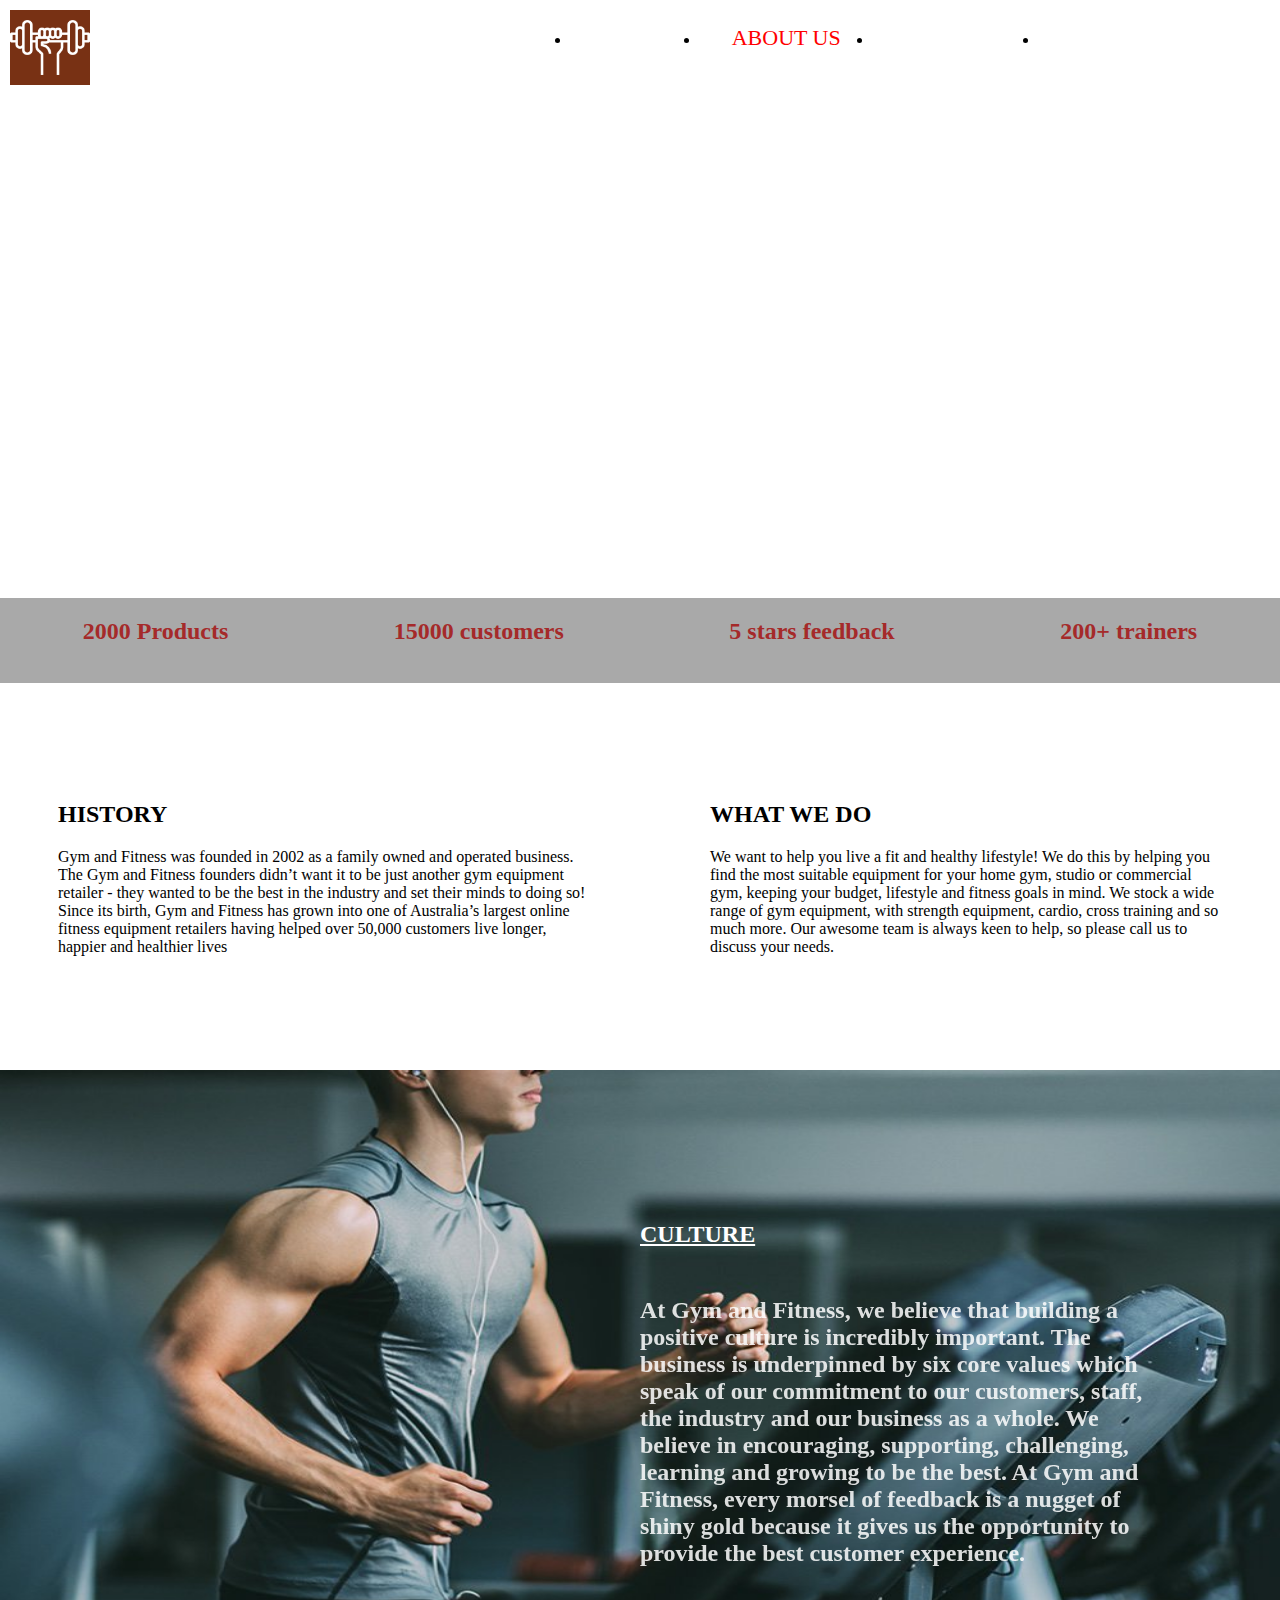
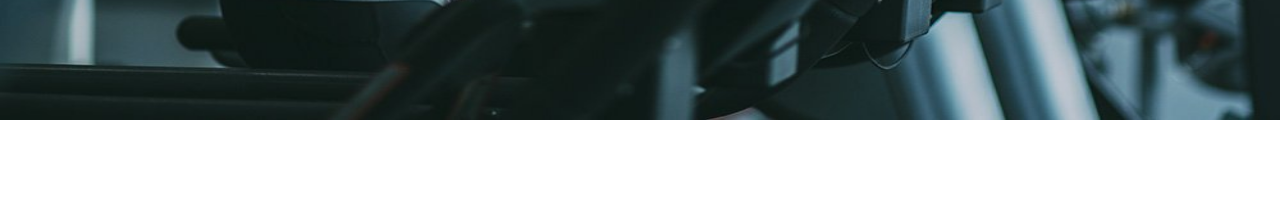
==== about.html @ 50f10fdd "Initial commit" ====
<!DOCTYPE html>	
<html lang="en">
<head>
	<meta charset="UTF-8">
	<meta name="viewport" content="width=device-width, initial-scale=1.0">
	<meta http-equiv="X-UA-compatible" content="ie=edge">
	<title>FITNESS</title>
</head>
<link rel="stylesheet" href="style.css">

<style>
	body{
		margin:0px;
		padding:0px;
		background: url('aboutus.jpg');
		background-repeat:no-repeat;
		background-size:1550px 600px;
		height:1800px;

}
    .header{
    	display:flex;
    	justify-content:space-between;
    }
    .left{
    	display:flex;

    }
    .left img{
    	background-color:skyblue;
    	margin:10px;
    	filter:invert(100%);
    	height:75px;
    	width:80px;
    }
    .left h3{
    	margin-top:26px;
    	margin-left:7px;
    	font-size:27px;
    	font-family:Blippo,fantasy;
    	color:white;
    }
    .navbar{
    	display:flex;
    	margin-right:75px;
    	margin-top:25px;
  
    
    }
    .navbar li{
  
    
 }
    .navbar li a{
    	margin:20px;
    	text-decoration:none;
    	color:white;
    	padding:12px;
    	font-size:22px;
    	font-family:Blippo,fantasy;
    }
    .navbar li a:hover, .navbar li a.active{
         color:red;
    }
    .container1{
    	opacity:0.85;
    	margin-left:400px;
    	margin-top:150px;
    	color:white;
    	font-family:Blippo,fantasy;
    }
    .container3{
        margin-top:316px;
        display:flex;
        height:85px;
        background-color:#A9A9A9;
        color:black;
        justify-content:space-around;
    }
    .container2{
    	color:brown;
    }
    .description{
    	display:flex;
    	margin-top:40px
    }
    .description1{
    	margin:40px;
    	padding:18px;
    }
    .description1 h2{
    	font-family:Blippo,fantasy;
    }
    .team{
    	margin-top:40px;

    }
    .team img{
    	width:100%;
    	height:650px;
    }
    .team h1{
    	font-family:Blippo,fantasy;
    }
    .team{
    	position:relative;
    }
    .culture{
    	position:absolute;
    	top:20%;
    	left:50%;
    	color:white;
    	font-family:Blippo,fantasy;
    	text-decoration:underline;
    }
    .culture-description{
    	opacity:0.85;
    	position:absolute;
    	top:28%;
    	left:50%;
    	color:white;
    	width:40%;
    }

</style>


<body>
	<!--NAVBAR AND ICON-->
	<header class="header">
		<div class="left">
			<img src="icon.png" alt="">
			<h3>FITNESS<h3>
		</div>

		<div class="mid">
			<ul class="navbar">
				<li><a href="index.html">HOME</a></li>
				<li><a href="about.html" class="active">ABOUT US</a></li>
				<li><a href="contact.html">CONTACT</a></li>
				<li><a href="services.html">SERVICES</a></li>
			</ul>
		</div>
    </header>
	<div class="container1">
		<h1> WHERE  YOUR  DREAM OF  FITNESS  BECOMES REALITY</h1>
	</div>



	<!--ACHEIVEMENT BOX-->
	<div class="container3">
		<div class="container2"><h2>2000 Products</h2></div>
		<div class="container2"><h2>15000 customers</h2></div>
		<div class="container2"><h2>5 stars feedback</h2></div>
		<div class="container2"><h2>200+ trainers</h2></div>
	</div>



    <!--HISTORY AND WHAT WE DO-->
	<div class="description">
		<div class="description1">
			<h2>HISTORY</h2>
			<p>Gym and Fitness was founded in 2002 as a family owned and operated business. The Gym and Fitness founders didn’t want it to be just another gym equipment retailer - they wanted to be the best in the industry and set their minds to doing so! Since its birth, Gym and Fitness has grown into one of Australia’s largest online fitness equipment retailers having helped over 50,000 customers live longer, happier and healthier lives

         </p>
		</div>
		<div class="description1">
			<h2>WHAT WE DO</h2>
			<p>We want to help you live a fit and healthy lifestyle! We do this by helping you find the most suitable equipment for your home gym, studio or commercial gym, keeping your budget, lifestyle and fitness goals in mind. We stock a wide range of gym equipment, with strength equipment, cardio, cross training and so much more. Our awesome team is always keen to help, so please call us to discuss your needs.</p>
		</div>



	<!--CULTURE AND IMAGE-->
	</div>
	<div class="team">
		<img src="aboutus2.jpg" alt="">
		<h2 class="culture">
			CULTURE
		</h2>
		<h2 class="culture-description">
			<p>At Gym and Fitness, we believe that building a positive culture is incredibly important. The business is underpinned by six core values which speak of our commitment to our customers, staff, the industry and our business as a whole. We believe in encouraging, supporting, challenging, learning and growing to be the best. At Gym and Fitness, every morsel of feedback is a nugget of shiny gold because it gives us the opportunity to provide the best customer experience.</p>
		</h2>

		
	</div>

</body>
</html>
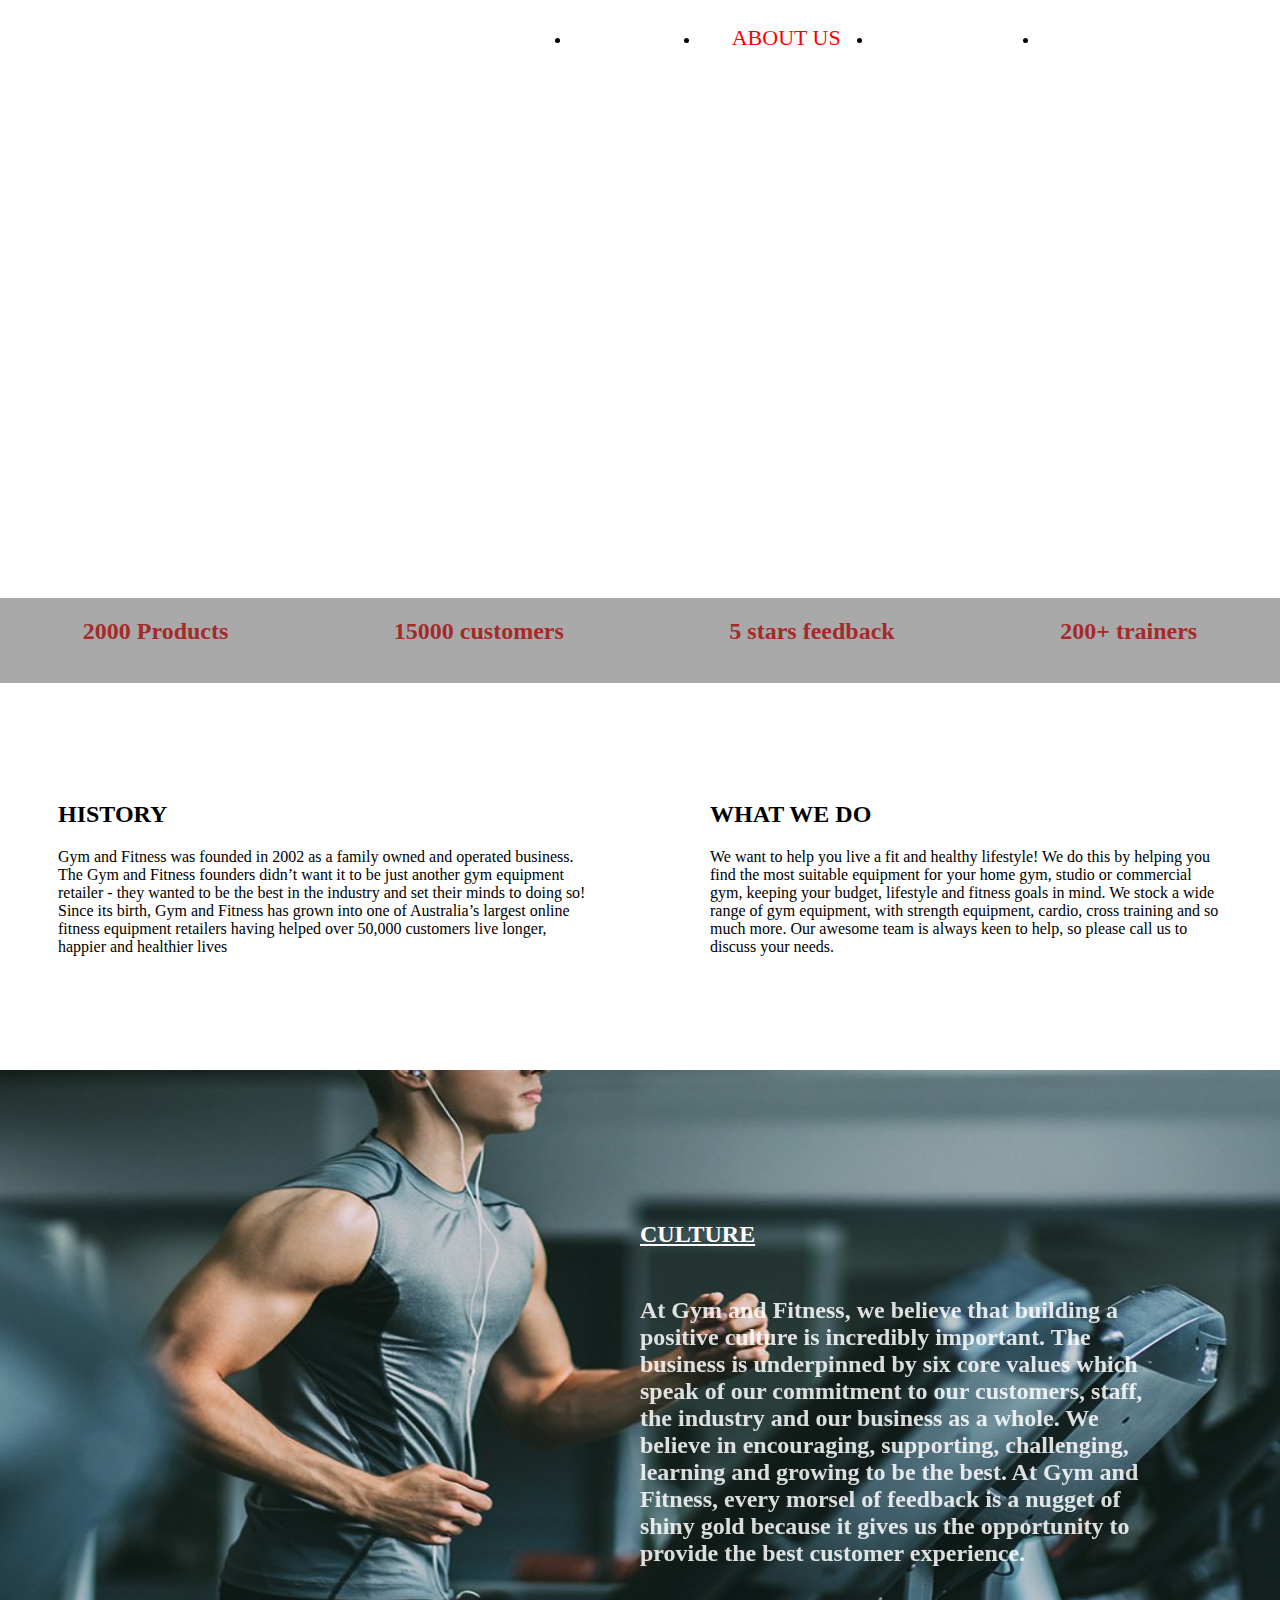
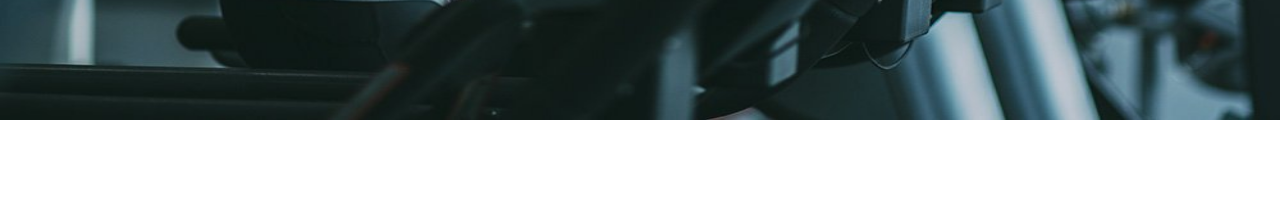
==== commit 8e799ffb: "modified" ====
--- a/about.html
+++ b/about.html
@@ -27,7 +27,6 @@
 
     }
     .left img{
-    	background-color:skyblue;
     	margin:10px;
     	filter:invert(100%);
     	height:75px;
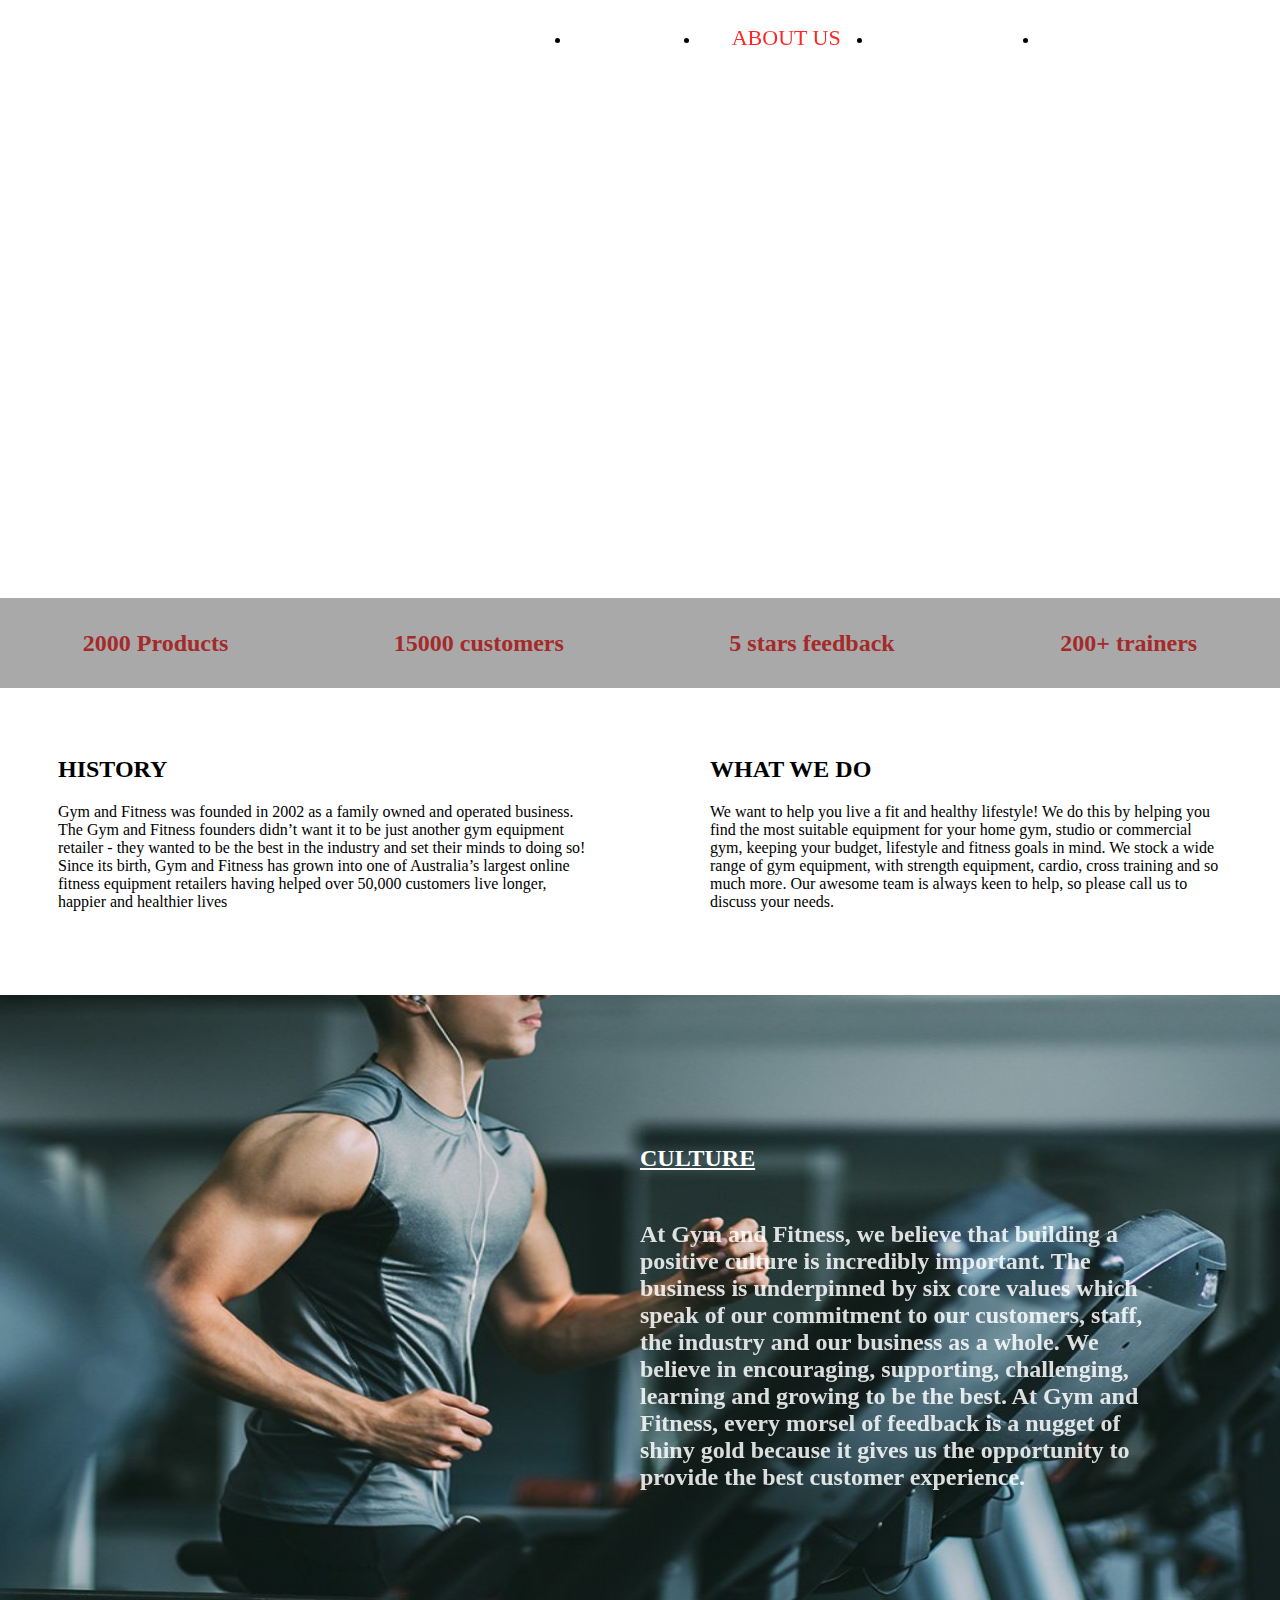
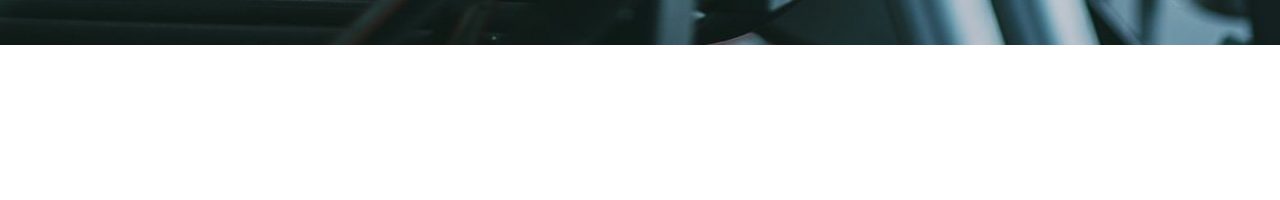
==== commit 3b8cac3a: "modified-2" ====
--- a/about.html
+++ b/about.html
@@ -1,4 +1,3 @@
-<!DOCTYPE html>	
 <html lang="en">
 <head>
 	<meta charset="UTF-8">
@@ -8,127 +7,13 @@
 </head>
 <link rel="stylesheet" href="style.css">
 
-<style>
-	body{
-		margin:0px;
-		padding:0px;
-		background: url('aboutus.jpg');
-		background-repeat:no-repeat;
-		background-size:1550px 600px;
-		height:1800px;
-
-}
-    .header{
-    	display:flex;
-    	justify-content:space-between;
-    }
-    .left{
-    	display:flex;
-
-    }
-    .left img{
-    	margin:10px;
-    	filter:invert(100%);
-    	height:75px;
-    	width:80px;
-    }
-    .left h3{
-    	margin-top:26px;
-    	margin-left:7px;
-    	font-size:27px;
-    	font-family:Blippo,fantasy;
-    	color:white;
-    }
-    .navbar{
-    	display:flex;
-    	margin-right:75px;
-    	margin-top:25px;
-  
-    
-    }
-    .navbar li{
-  
-    
- }
-    .navbar li a{
-    	margin:20px;
-    	text-decoration:none;
-    	color:white;
-    	padding:12px;
-    	font-size:22px;
-    	font-family:Blippo,fantasy;
-    }
-    .navbar li a:hover, .navbar li a.active{
-         color:red;
-    }
-    .container1{
-    	opacity:0.85;
-    	margin-left:400px;
-    	margin-top:150px;
-    	color:white;
-    	font-family:Blippo,fantasy;
-    }
-    .container3{
-        margin-top:316px;
-        display:flex;
-        height:85px;
-        background-color:#A9A9A9;
-        color:black;
-        justify-content:space-around;
-    }
-    .container2{
-    	color:brown;
-    }
-    .description{
-    	display:flex;
-    	margin-top:40px
-    }
-    .description1{
-    	margin:40px;
-    	padding:18px;
-    }
-    .description1 h2{
-    	font-family:Blippo,fantasy;
-    }
-    .team{
-    	margin-top:40px;
-
-    }
-    .team img{
-    	width:100%;
-    	height:650px;
-    }
-    .team h1{
-    	font-family:Blippo,fantasy;
-    }
-    .team{
-    	position:relative;
-    }
-    .culture{
-    	position:absolute;
-    	top:20%;
-    	left:50%;
-    	color:white;
-    	font-family:Blippo,fantasy;
-    	text-decoration:underline;
-    }
-    .culture-description{
-    	opacity:0.85;
-    	position:absolute;
-    	top:28%;
-    	left:50%;
-    	color:white;
-    	width:40%;
-    }
-
-</style>
 
 
-<body>
+<body class="aboutus-body">
 	<!--NAVBAR AND ICON-->
 	<header class="header">
 		<div class="left">
-			<img src="icon.png" alt="">
+			<img src="images/icon.png" alt="">
 			<h3>FITNESS<h3>
 		</div>
 
@@ -169,13 +54,14 @@
 			<h2>WHAT WE DO</h2>
 			<p>We want to help you live a fit and healthy lifestyle! We do this by helping you find the most suitable equipment for your home gym, studio or commercial gym, keeping your budget, lifestyle and fitness goals in mind. We stock a wide range of gym equipment, with strength equipment, cardio, cross training and so much more. Our awesome team is always keen to help, so please call us to discuss your needs.</p>
 		</div>
+	</div>
 
 
 
 	<!--CULTURE AND IMAGE-->
 	</div>
 	<div class="team">
-		<img src="aboutus2.jpg" alt="">
+		<img src="images/aboutus2.jpg" alt="">
 		<h2 class="culture">
 			CULTURE
 		</h2>
--- a/style.css
+++ b/style.css
@@ -0,0 +1,343 @@
+
+	.index-body{
+		margin:0px;
+		padding:0px;
+		background: url('images/background.jpg');
+		background-repeat:no-repeat;
+		background-size:1550px;
+
+    }
+    .header{
+    	display:flex;
+    	justify-content:space-between;
+    }
+    .left{
+    	display:flex;
+
+    }
+    .left img{
+    	margin:10px;
+    	filter:invert(100%);
+    	height:75px;
+    	width:80px;
+    }
+    .left h3{
+    	margin-top:26px;
+    	margin-left:7px;
+    	font-size:27px;
+    	font-family:Blippo,fantasy;
+    	color:white;
+    }
+    .navbar{
+    	display:flex;
+    	margin-right:75px;
+    	margin-top:25px;
+  
+    
+    }
+    .navbar li{
+  
+    
+    }
+    .navbar li a{
+    	margin:20px;
+    	text-decoration:none;
+    	color:white;
+    	padding:12px;
+    	font-size:22px;
+    	font-family:Blippo,fantasy;
+    }
+    .navbar li a:hover, .navbar li a.active{
+         color:red;
+    }
+
+	.container{
+		color:white;
+		margin-top:170px;
+		margin-left:970px;
+		width:30%;
+		height:275px;
+		border-radius:12px;
+	}
+
+	.container h1{
+		text-align:left;
+		font-family:Blippo,fantasy;
+
+	}
+	.container h3{
+		text-align:left;
+		font-family:Stencil Std,fantasy;
+		color:red;
+	}
+	.btn-index{
+		display:block;
+		width:20%;
+		height:20%;
+		padding:8px;
+		background-color:red;
+		border:2px solid red;
+		color:white;
+	}
+	.btn-index:hover{
+		background-color:green;
+		border:2px solid green;
+
+	}
+
+
+
+
+
+    .aboutus-body{
+        margin:0px;
+        padding:0px;
+        background: url('images/aboutus.jpg');
+        background-repeat:no-repeat;
+        background-size:1550px 600px;
+        height:1800px;
+
+}
+    .header{
+        display:flex;
+        justify-content:space-between;
+    }
+    .left{
+        display:flex;
+
+    }
+    .left img{
+        margin:10px;
+        filter:invert(100%);
+        height:75px;
+        width:80px;
+    }
+    .left h3{
+        margin-top:26px;
+        margin-left:7px;
+        font-size:27px;
+        font-family:Blippo,fantasy;
+        color:white;
+    }
+    .navbar{
+        display:flex;
+        margin-right:75px;
+        margin-top:25px;
+  
+    
+    }
+
+    .navbar li a{
+        margin:20px;
+        text-decoration:none;
+        color:white;
+        padding:12px;
+        font-size:22px;
+        font-family:Blippo,fantasy;
+    }
+    .navbar li a:hover, .navbar li a.active{
+         color:red;
+    }
+    .container1{
+        opacity:0.85;
+        margin-left:400px;
+        margin-top:150px;
+        color:white;
+        font-family:Blippo,fantasy;
+    }
+    .container3{
+        margin-top:316px;
+        display:flex;
+        align-items:center;
+        height:90px;
+        background-color:#A9A9A9;
+        color:black;
+        justify-content:space-around;
+    }
+    .container2{
+        color:brown;
+    }
+    .description{
+        display:flex;
+        margin-top:20px
+    }
+    .description1{
+        margin:10px 40px;
+        padding:18px;
+    }
+    .description1 h2{
+        font-family:Blippo,fantasy;
+    }
+    .team{
+        margin-top:40px;
+
+    }
+    .team img{
+        width:100%;
+        height:650px;
+    }
+    .team h1{
+        font-family:Blippo,fantasy;
+    }
+    .team{
+        position:relative;
+    }
+    .culture{
+        position:absolute;
+        top:20%;
+        left:50%;
+        color:white;
+        font-family:Blippo,fantasy;
+        text-decoration:underline;
+    }
+    .culture-description{
+        opacity:0.85;
+        position:absolute;
+        top:28%;
+        left:50%;
+        color:white;
+        width:40%;
+    }
+
+
+
+
+
+
+
+
+
+    .contact-body{
+        margin:0px;
+        padding:0px;
+        background: url('images/contact.jpg');
+        background-repeat:no-repeat;
+        background-size:1650px 650px;
+        height:250px;
+
+    }
+    .header{
+        display:flex;
+        justify-content:space-between;
+    }
+    .left{
+        display:flex;
+
+    }
+    .left img{
+        margin:10px;
+        filter:invert(100%);
+        height:75px;
+        width:80px;
+    }
+    .left h3{
+        margin-top:26px;
+        margin-left:7px;
+        font-size:27px;
+        font-family:Blippo,fantasy;
+        color:white;
+    }
+    .navbar{
+        display:flex;
+        margin-right:75px;
+        margin-top:25px;
+  
+    
+    }
+
+    .navbar li a{
+        opacity:0.85;
+        margin:20px;
+        text-decoration:none;
+        color:white;
+        padding:12px;
+        font-size:22px;
+        font-family:Blippo,fantasy;
+    }
+    .navbar li a:hover, .navbar li a.active{
+         color:red;
+    }
+    .container-contact{
+        color:white;
+        border:6px solid red;
+        margin:75px 200px;
+        width:30%;
+        height:275px;
+        border-radius:12px;
+
+    }
+    .btn{
+        display:block;
+        width:25%;
+        margin:8px auto;
+        background-color:red;
+        color:white;
+        border:2px solid red;
+        border-radius:6px;
+        padding:3px;
+    }
+    .btn:hover{
+        background-color:green;
+        border:2px solid green;
+    }
+    .form-group input{
+        text-align:center;
+        display:block;
+        width:228px;
+        padding:4px;
+        margin: 12px auto;
+        border:2px solid red;
+        border-radius:6px;
+        outline:none;
+        background:none;
+        color:white;
+
+    }
+    .container-contact h2{
+        text-align:center;
+
+    }
+    .social{
+        display:flex;
+        text-align:center;
+        margin-top:143px;
+        background-color:grey;
+        height:150px;
+        justify-content:space-around;
+        align-items:center;
+    }
+    .fa {
+  padding: 10px;
+  font-size: 30px;
+  width: 50px;
+  text-align:center;
+  text-decoration: none;
+}
+
+.fa:hover {
+    opacity: 0.7;
+}
+
+.fa-facebook {
+  background:  #3B5998;
+  color: white;
+}
+
+.fa-linkedin {
+  background: #007bb5;
+  color: white;
+}
+
+.fa-youtube {
+  background: #bb0000;
+  color: white;
+}
+.fa-twitter {
+  background: #55ACEE;
+  color: white;
+}
+.fa-instagram {
+  background: pink;
+  color: white;
+}
+    }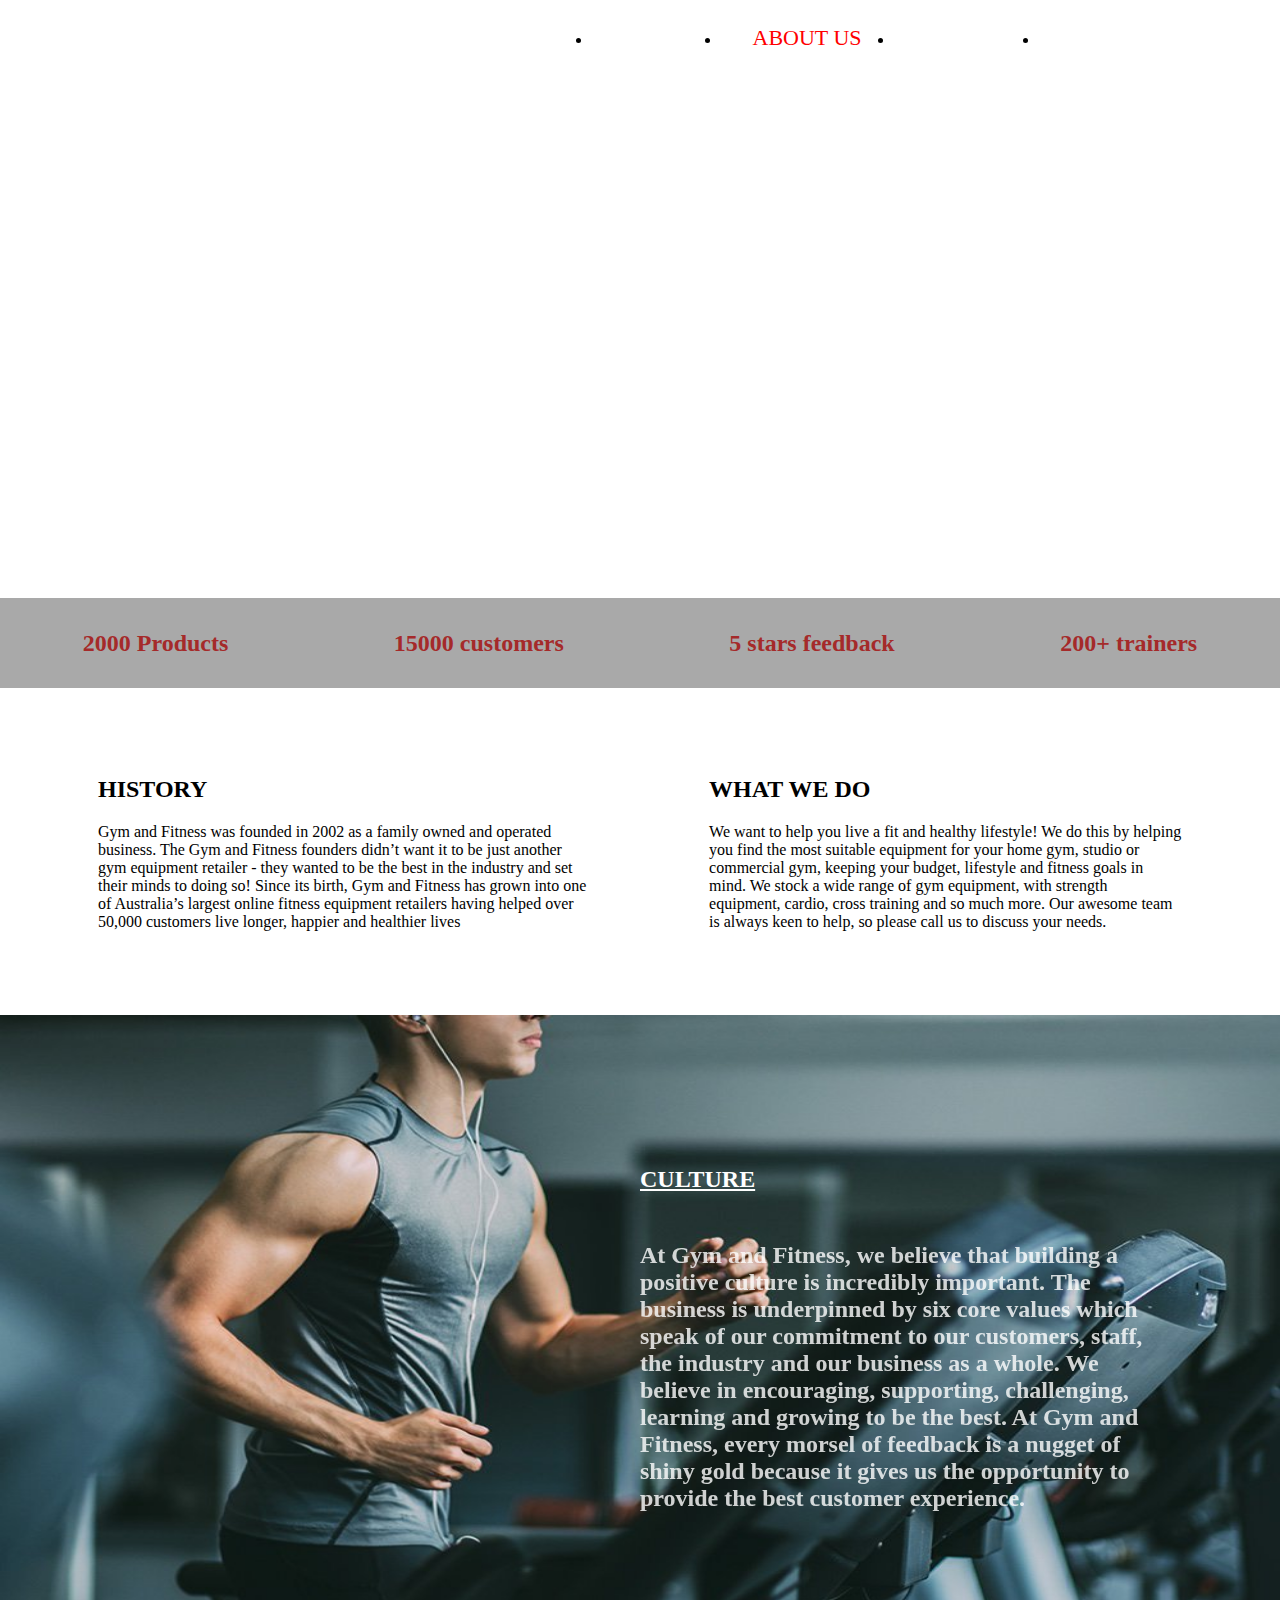
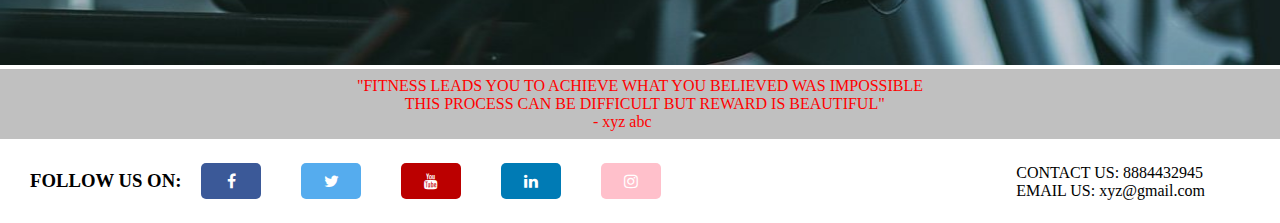
==== commit 4e6d7041: "modified-2" ====
--- a/about.html
+++ b/about.html
@@ -1,3 +1,4 @@
+<!DOCTYPE html>	
 <html lang="en">
 <head>
 	<meta charset="UTF-8">
@@ -6,6 +7,7 @@
 	<title>FITNESS</title>
 </head>
 <link rel="stylesheet" href="style.css">
+<link rel="stylesheet" href="https://cdnjs.cloudflare.com/ajax/libs/font-awesome/4.7.0/css/font-awesome.min.css">
 
 
 
@@ -21,7 +23,7 @@
 			<ul class="navbar">
 				<li><a href="index.html">HOME</a></li>
 				<li><a href="about.html" class="active">ABOUT US</a></li>
-				<li><a href="contact.html">CONTACT</a></li>
+				<li><a href="contact.html">JOIN US</a></li>
 				<li><a href="services.html">SERVICES</a></li>
 			</ul>
 		</div>
@@ -71,6 +73,45 @@
 
 		
 	</div>
+	  <div class="quote">
+        	<P> "FITNESS LEADS YOU TO ACHIEVE WHAT YOU BELIEVED WAS IMPOSSIBLE
+        	<br> &nbsp &nbsp &nbsp &nbsp &nbsp &nbsp THIS PROCESS CAN BE DIFFICULT BUT REWARD IS BEAUTIFUL"
+        	<br>&nbsp &nbsp &nbsp &nbsp &nbsp &nbsp &nbsp &nbsp &nbsp &nbsp &nbsp &nbsp &nbsp &nbsp &nbsp &nbsp &nbsp &nbsp &nbsp &nbsp &nbsp &nbsp &nbsp &nbsp &nbsp &nbsp &nbsp &nbsp &nbsp &nbsp- xyz abc </P>
 
+       </div>
+
+
+
+
+     <!--SOCIAL MEDIA CONTACTS-->
+    <div class="footer">
+    	<div class="social">
+     	    <p><h3>FOLLOW US ON:</h3></p>
+            <div>
+    	        <a href="#" class="fa fa-facebook"></a>
+            </div>
+            <div>
+        	    <a href="#" class="fa fa-twitter"></a>
+            </div>
+            <div>
+        	    <a href="#" class="fa fa-youtube"></a>
+            </div>
+            <div>
+        	    <a href="#" class="fa fa-linkedin"></a>
+            </div>
+            <div>
+        	    <a href="#" class="fa fa-instagram"></a>
+            </div>
+        </div>
+
+        <div class="mail">
+        	<div>
+        		CONTACT US: 8884432945
+        	</div>
+        	<div>
+        		EMAIL US: xyz@gmail.com
+        	</div>
+        </div>
+    </div>
 </body>
 </html>--- a/style.css
+++ b/style.css
@@ -89,55 +89,16 @@
 
 
 
-    .aboutus-body{
+     .aboutus-body{
         margin:0px;
         padding:0px;
         background: url('images/aboutus.jpg');
         background-repeat:no-repeat;
         background-size:1550px 600px;
-        height:1800px;
+        height:1750px;
 
 }
-    .header{
-        display:flex;
-        justify-content:space-between;
-    }
-    .left{
-        display:flex;
-
-    }
-    .left img{
-        margin:10px;
-        filter:invert(100%);
-        height:75px;
-        width:80px;
-    }
-    .left h3{
-        margin-top:26px;
-        margin-left:7px;
-        font-size:27px;
-        font-family:Blippo,fantasy;
-        color:white;
-    }
-    .navbar{
-        display:flex;
-        margin-right:75px;
-        margin-top:25px;
-  
-    
-    }
-
-    .navbar li a{
-        margin:20px;
-        text-decoration:none;
-        color:white;
-        padding:12px;
-        font-size:22px;
-        font-family:Blippo,fantasy;
-    }
-    .navbar li a:hover, .navbar li a.active{
-         color:red;
-    }
+   
     .container1{
         opacity:0.85;
         margin-left:400px;
@@ -159,10 +120,10 @@
     }
     .description{
         display:flex;
-        margin-top:20px
+        margin:40px
     }
     .description1{
-        margin:10px 40px;
+         margin:10px 40px;
         padding:18px;
     }
     .description1 h2{
@@ -191,13 +152,81 @@
         text-decoration:underline;
     }
     .culture-description{
-        opacity:0.85;
+        opacity:0.80;
         position:absolute;
         top:28%;
         left:50%;
         color:white;
         width:40%;
     }
+    .footer{
+        display:flex;
+        justify-content:space-between;
+        margin-left:30px;
+        margin-right:30px
+    }
+    .mail{
+        font-family:Blippo,fantasy;
+        margin-top:25px;
+        margin-right:45px;
+        display:flex-column;
+    }
+    .social{
+        display:flex;
+        text-align:center;
+        height:84px;
+        justify-content:space-around;
+        align-items:center;
+    }
+    .fa {
+        margin:20px;
+        padding: 10px;
+        font-size: 30px;
+        width: 40px;
+        border-radius:5px;
+        text-align:center;
+        text-decoration: none;
+    }
+
+    .fa:hover {
+        opacity: 0.7;
+    }
+
+    .fa-facebook {
+       background:  #3B5998;
+       color: white;
+    }
+
+    .fa-linkedin {
+       background: #007bb5;
+       color: white;
+    }
+
+    .fa-youtube {
+       background: #bb0000;
+       color: white;
+    }
+    .fa-twitter{
+      background: #55ACEE;
+      color: white;
+    }
+    .fa-instagram {
+       background: pink;
+      color: white;
+    }
+    .quote{
+        display:flex;
+        font-family:italics;
+        align-items: center;
+        justify-content:center;
+         font-family: blippo,fantasy;
+         background-color:silver;
+        color:red;
+        width:100%;
+        height:70px;
+    }
+
+    
 
 
 
@@ -212,132 +241,60 @@
         padding:0px;
         background: url('images/contact.jpg');
         background-repeat:no-repeat;
-        background-size:1650px 650px;
-        height:250px;
-
-    }
-    .header{
-        display:flex;
-        justify-content:space-between;
-    }
-    .left{
-        display:flex;
-
-    }
-    .left img{
-        margin:10px;
-        filter:invert(100%);
-        height:75px;
-        width:80px;
-    }
-    .left h3{
-        margin-top:26px;
-        margin-left:7px;
-        font-size:27px;
-        font-family:Blippo,fantasy;
-        color:white;
-    }
-    .navbar{
-        display:flex;
-        margin-right:75px;
-        margin-top:25px;
-  
-    
-    }
-
-    .navbar li a{
-        opacity:0.85;
-        margin:20px;
-        text-decoration:none;
-        color:white;
-        padding:12px;
-        font-size:22px;
-        font-family:Blippo,fantasy;
-    }
-    .navbar li a:hover, .navbar li a.active{
-         color:red;
-    }
-    .container-contact{
-        color:white;
-        border:6px solid red;
-        margin:75px 200px;
-        width:30%;
-        height:275px;
-        border-radius:12px;
-
+        background-size:cover;
+        height:230px;
+    }
+    .contact-container{
+        display:flex;
+        width:55%;
+        height:70vh;
+        color:white;
+        align-items:center;
+        justify-content:space-around;
+    }
+    .left-1{
+        display:flex;
+    }
+    .right-side{
+        text-align: center;
+
+    }
+    .form-group input{
+        text-align:center;
+        padding:6px;
+        width:250px;
+        outline:none;
+        background:none;
+        border:2px solid white;
+        color:white;
+    }
+    .form-group{
+        padding:9px;
     }
     .btn{
         display:block;
-        width:25%;
-        margin:8px auto;
-        background-color:red;
-        color:white;
-        border:2px solid red;
+        width:55%;
+        margin:12px auto;
+        background-color: black;
+        color:white;
+        border:2px solid white;
         border-radius:6px;
         padding:3px;
     }
     .btn:hover{
-        background-color:green;
-        border:2px solid green;
-    }
-    .form-group input{
-        text-align:center;
-        display:block;
-        width:228px;
-        padding:4px;
-        margin: 12px auto;
-        border:2px solid red;
-        border-radius:6px;
-        outline:none;
-        background:none;
-        color:white;
-
-    }
-    .container-contact h2{
-        text-align:center;
-
-    }
-    .social{
-        display:flex;
-        text-align:center;
-        margin-top:143px;
-        background-color:grey;
-        height:150px;
-        justify-content:space-around;
-        align-items:center;
-    }
-    .fa {
-  padding: 10px;
-  font-size: 30px;
-  width: 50px;
-  text-align:center;
-  text-decoration: none;
-}
-
-.fa:hover {
-    opacity: 0.7;
-}
-
-.fa-facebook {
-  background:  #3B5998;
-  color: white;
-}
-
-.fa-linkedin {
-  background: #007bb5;
-  color: white;
-}
-
-.fa-youtube {
-  background: #bb0000;
-  color: white;
-}
-.fa-twitter {
-  background: #55ACEE;
-  color: white;
-}
-.fa-instagram {
-  background: pink;
-  color: white;
-}
-    }+       color:red;
+    }
+    #country{
+        width:150px;
+    }
+
+
+
+
+
+
+
+
+
+
+    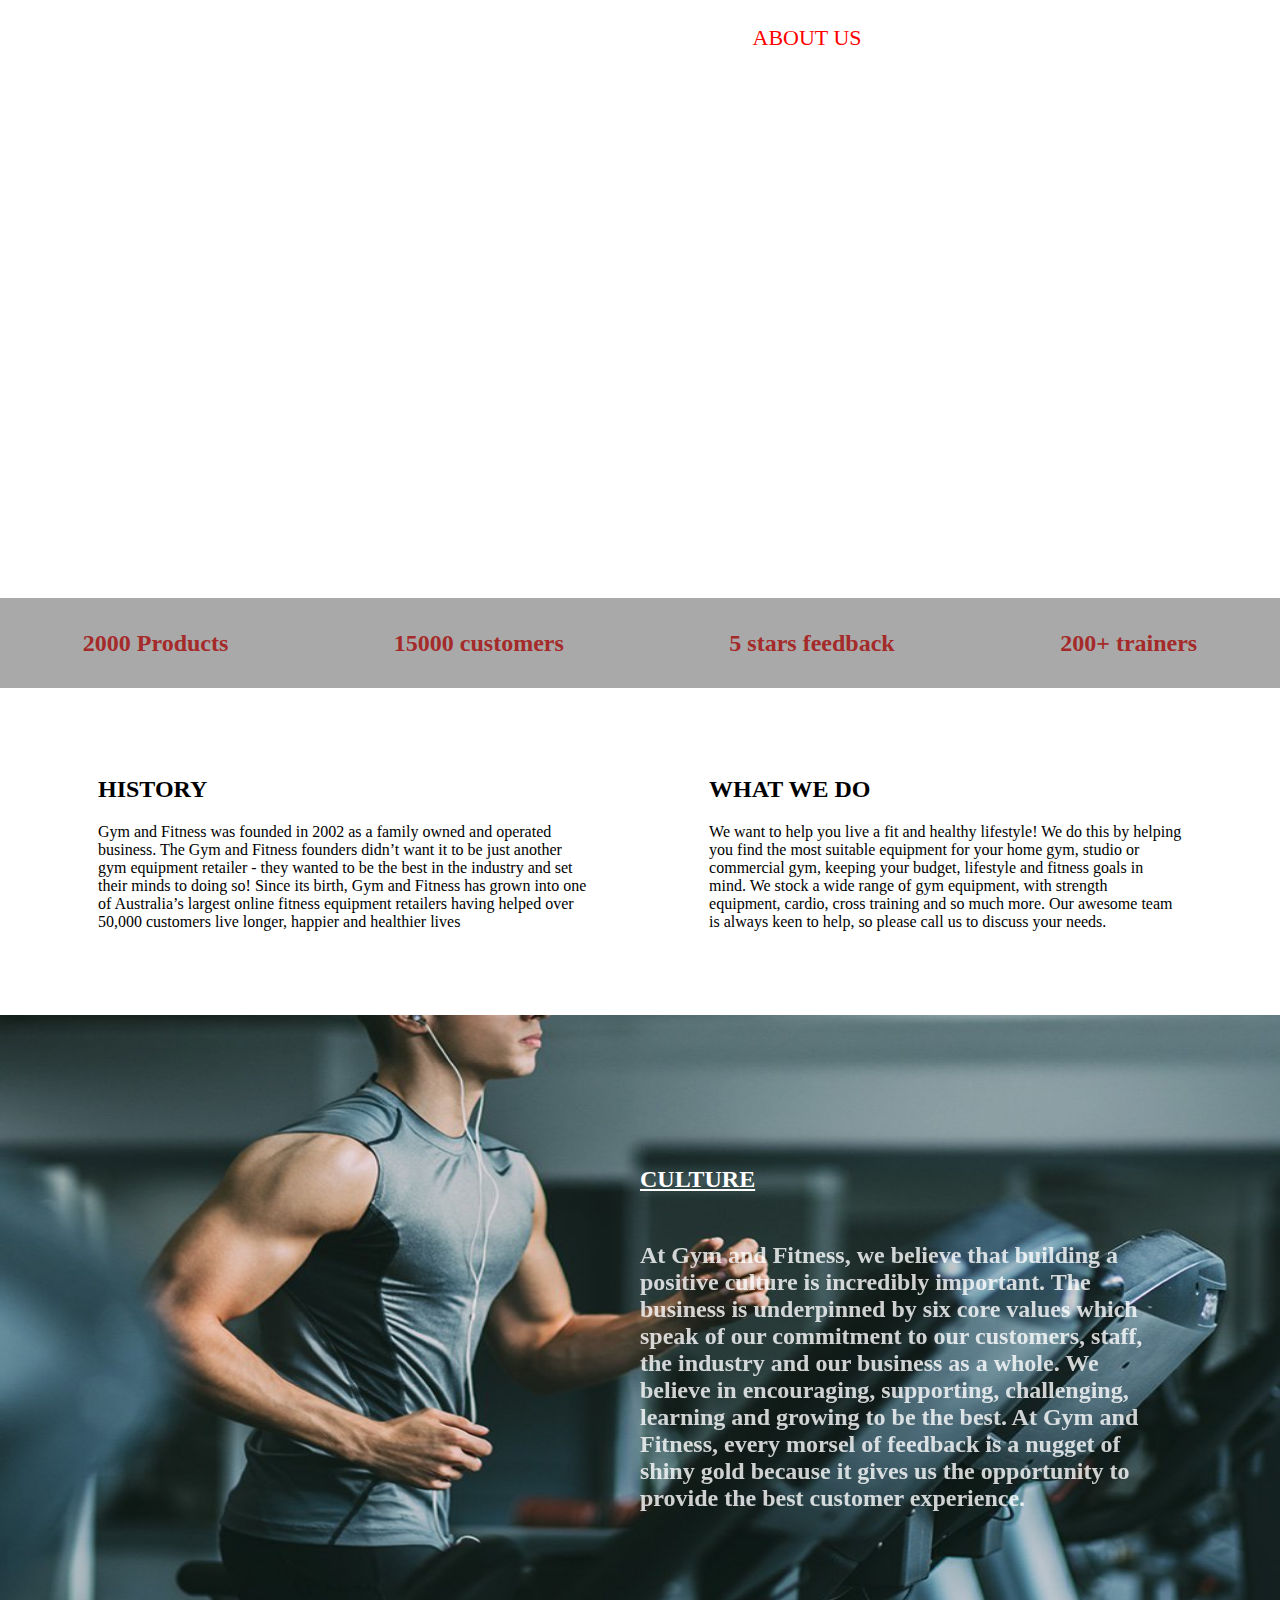
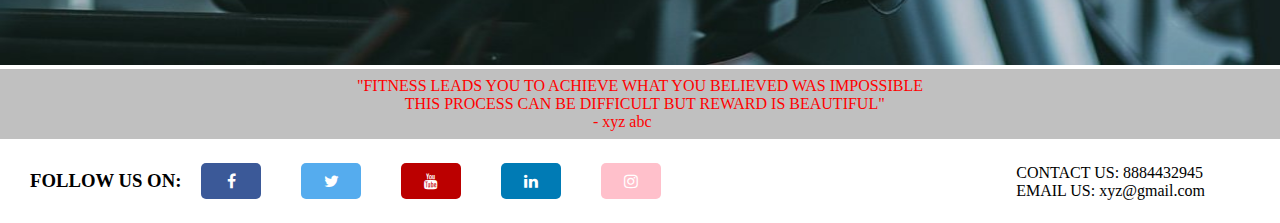
==== commit 5c7ceab2: "modified" ====
--- a/about.html
+++ b/about.html
@@ -23,8 +23,8 @@
 			<ul class="navbar">
 				<li><a href="index.html">HOME</a></li>
 				<li><a href="about.html" class="active">ABOUT US</a></li>
+				<li><a href="services.html">SERVICES</a></li>
 				<li><a href="contact.html">JOIN US</a></li>
-				<li><a href="services.html">SERVICES</a></li>
 			</ul>
 		</div>
     </header>
--- a/style.css
+++ b/style.css
@@ -4,7 +4,7 @@
 		padding:0px;
 		background: url('images/background.jpg');
 		background-repeat:no-repeat;
-		background-size:1550px;
+		background-size: cover;
 
     }
     .header{
@@ -29,16 +29,14 @@
     	color:white;
     }
     .navbar{
+        list-style: none;
     	display:flex;
     	margin-right:75px;
     	margin-top:25px;
   
     
     }
-    .navbar li{
-  
-    
-    }
+
     .navbar li a{
     	margin:20px;
     	text-decoration:none;
@@ -82,6 +80,7 @@
 	.btn-index:hover{
 		background-color:green;
 		border:2px solid green;
+        cursor:pointer;
 
 	}
 
@@ -260,16 +259,19 @@
 
     }
     .form-group input{
-        text-align:center;
         padding:6px;
         width:250px;
         outline:none;
         background:none;
-        border:2px solid white;
+        border:none;
+        border-bottom:2px solid white;
         color:white;
     }
     .form-group{
         padding:9px;
+    }
+    .radio{
+        margin-top:15px;
     }
     .btn{
         display:block;
@@ -282,11 +284,11 @@
         padding:3px;
     }
     .btn:hover{
-       color:red;
-    }
-    #country{
-        width:150px;
-    }
+       color:black;
+       background-color:white;
+       cursor:pointer;
+    }
+  
 
 
 
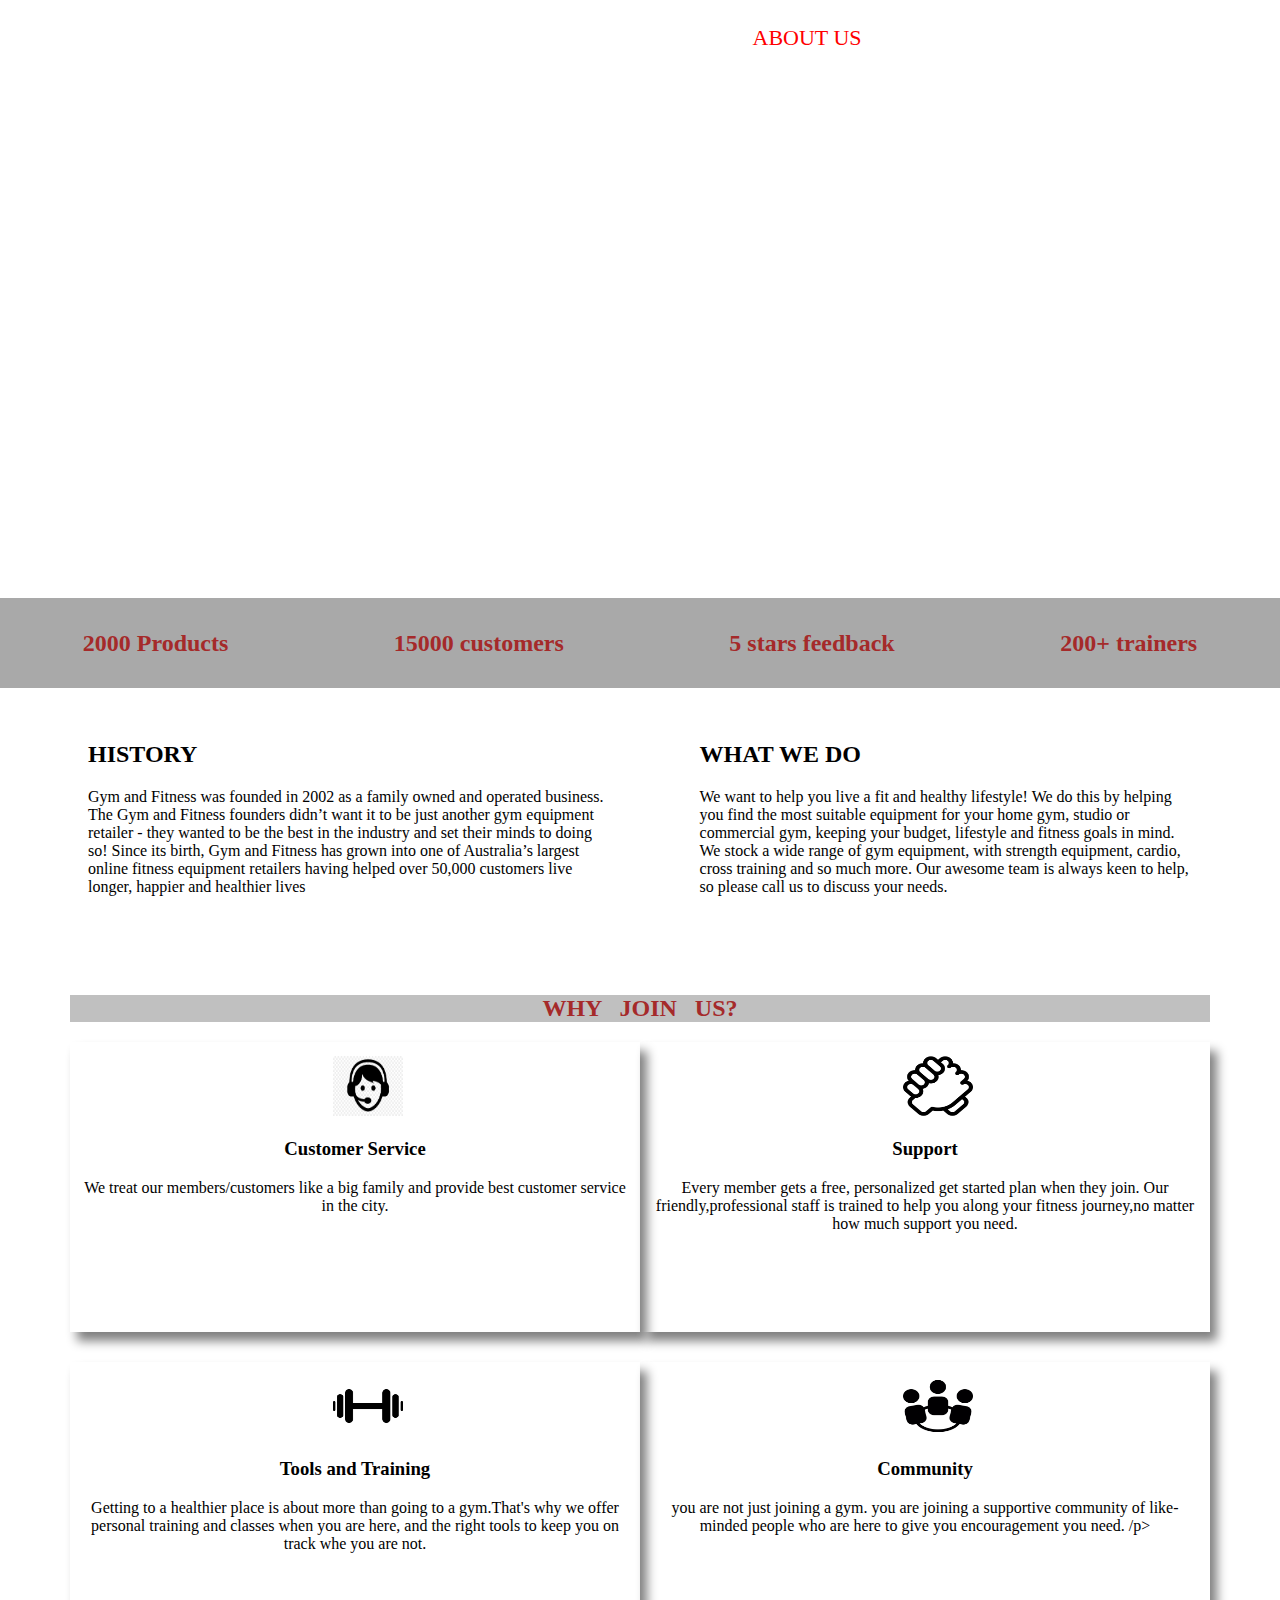
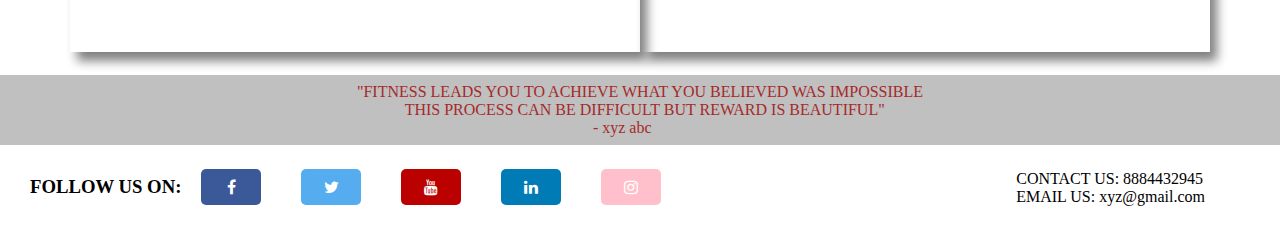
==== commit 4dd10ffc: "modified" ====
--- a/about.html
+++ b/about.html
@@ -60,16 +60,37 @@
 
 
 
-	<!--CULTURE AND IMAGE-->
-	</div>
-	<div class="team">
-		<img src="images/aboutus2.jpg" alt="">
-		<h2 class="culture">
-			CULTURE
-		</h2>
-		<h2 class="culture-description">
-			<p>At Gym and Fitness, we believe that building a positive culture is incredibly important. The business is underpinned by six core values which speak of our commitment to our customers, staff, the industry and our business as a whole. We believe in encouraging, supporting, challenging, learning and growing to be the best. At Gym and Fitness, every morsel of feedback is a nugget of shiny gold because it gives us the opportunity to provide the best customer experience.</p>
-		</h2>
+	<!--WHY JOIN US-->
+	
+	<div class="WhyUs">
+		<div class="head">
+			<h2>WHY &nbsp JOIN &nbsp US?</h2>
+		</div>
+		<div class="ws-1">
+		    <div class="WhyUs-1">
+			    <img src="images/customer.jpg" alt="">
+			    <h3>Customer Service</h3>
+			    <p>We treat our members/customers like a big family and provide best customer service in the city. </p>
+		    </div>
+		    <div class="WhyUs-2">
+			    <img src="images/support.png" alt="">
+			    <h3>Support</h3>
+			    <p>Every member gets a free, personalized get started plan when they join. Our friendly,professional staff is trained to help you along your fitness journey,no matter how much support you need. </p>
+		    </div>
+		</div>
+		<div class="ws-2">
+			<div class="WhyUs-3">
+                <img src="images/tools.png" alt="">
+			    <h3>Tools and Training</h3>
+			    <p>Getting to a healthier place is about more than going to a gym.That's why we offer personal training and classes when you are here, and the right tools to keep you on track whe you are not.</p>
+		    </div>
+			<div class="WhyUs-4">
+                <img src="images/community.png" alt="">
+			    <h3>Community</h3>
+			    <p>you are not just joining a gym. you are joining a supportive community of like-minded people who are here to give you encouragement you need. /p>
+		    </div>
+		</div>
+	
 
 		
 	</div>
--- a/style.css
+++ b/style.css
@@ -78,17 +78,16 @@
 		color:white;
 	}
 	.btn-index:hover{
-		background-color:green;
-		border:2px solid green;
+		background-color:firebrick;
         cursor:pointer;
-
+        border:firebrick;
 	}
 
 
 
 
 
-     .aboutus-body{
+    .aboutus-body{
         margin:0px;
         padding:0px;
         background: url('images/aboutus.jpg');
@@ -119,45 +118,99 @@
     }
     .description{
         display:flex;
-        margin:40px
+        margin: 15px 40px;
     }
     .description1{
-         margin:10px 40px;
+         margin:0px 30px;
         padding:18px;
     }
     .description1 h2{
         font-family:Blippo,fantasy;
     }
-    .team{
-        margin-top:40px;
-
-    }
-    .team img{
-        width:100%;
+    .WhyUs{
+        display:flex-column;
         height:650px;
-    }
-    .team h1{
-        font-family:Blippo,fantasy;
-    }
-    .team{
-        position:relative;
-    }
-    .culture{
-        position:absolute;
-        top:20%;
-        left:50%;
-        color:white;
-        font-family:Blippo,fantasy;
-        text-decoration:underline;
-    }
-    .culture-description{
-        opacity:0.80;
-        position:absolute;
-        top:28%;
-        left:50%;
-        color:white;
-        width:40%;
-    }
+        margin-left:40px;
+        margin-right:40px;
+        margin-bottom:20px;
+        padding:30px;
+    }
+    .head{
+        text-align: center;
+        font-family:Blippo,fantasy;
+        background-color:silver;
+        color:brown;
+    }
+    .ws-1{
+        display:flex;
+        justify-content:space-around;
+
+    }
+    .ws-2{
+        display:flex;
+        justify-content:space-around;
+    }
+    .WhyUs-1{
+        text-align:center;
+        height:270px;
+        width:550px;
+        margin-bottom: 30px;
+        padding:10px;
+        box-shadow:7px 9px 10px grey;
+        background-color:;
+    }
+    .WhyUs-1 img{
+        height:60px;
+        width:70px;
+        margin-left:25px;
+        margin-top:4px;
+    }
+    .WhyUs-2{
+        text-align:center;
+        height:270px;
+        width:550px;
+        margin-bottom: 30px;
+        padding:10px;
+        box-shadow:7px 9px 10px grey;
+        background-color:;
+    }
+    .WhyUs-2 img{
+        height:60px;
+        width:70px;
+        margin-left:25px;
+        margin-top:4px;
+    }
+    .WhyUs-3{
+        text-align:center;
+        height:270px;
+        width:550px;
+        margin-bottom: 30px;
+        padding:10px;
+        box-shadow:7px 9px 10px grey;
+        background-color:;
+    }
+    .WhyUs-3 img{
+        height:60px;
+        width:70px;
+        margin-left:25px;
+        margin-top:4px;
+    }
+    .WhyUs-4{
+        text-align:center;
+        height:270px;
+        width:550px;
+        margin-bottom: 30px;
+        padding:10px;
+        box-shadow:7px 9px 10px grey;
+        background-color:;
+    }
+    .WhyUs-4 img{
+        height:60px;
+        width:70px;
+        margin-left:25px;
+        margin-top:4px;
+    }
+
     .footer{
         display:flex;
         justify-content:space-between;
@@ -220,7 +273,7 @@
         justify-content:center;
          font-family: blippo,fantasy;
          background-color:silver;
-        color:red;
+        color:brown;
         width:100%;
         height:70px;
     }
@@ -238,25 +291,77 @@
     .contact-body{
         margin:0px;
         padding:0px;
-        background: url('images/contact.jpg');
-        background-repeat:no-repeat;
-        background-size:cover;
         height:230px;
     }
+     .header-contact{
+        display:flex;
+        justify-content:space-between;
+        background-color:black;
+    }
+    .left{
+        display:flex;
+    }
+
+    .left img{
+        margin:10px;
+        filter:invert(100%);
+        height:75px;
+        width:80px;
+    }
+    .left h3{
+        margin-top:26px;
+        margin-left:7px;
+        font-size:27px;
+        font-family:Blippo,fantasy;
+        color:white;
+    }
+    .navbar{
+        display:flex;
+        margin-right:75px;
+        margin-top:25px;
+  
+    
+    }
+    .navbar li a{
+        margin:20px;
+        text-decoration:none;
+        color:white;
+        padding:12px;
+        font-size:22px;
+        font-family:Blippo,fantasy;
+    }
+    .navbar li a:hover, .navbar li a.active{
+         color:red;
+    }
     .contact-container{
         display:flex;
-        width:55%;
+        width:100%;
         height:70vh;
-        color:white;
+        color:black;
+        margin-top:30px;
         align-items:center;
         justify-content:space-around;
     }
+    .left-side{
+        margin-left: 50px;
+    }
     .left-1{
         display:flex;
     }
     .right-side{
         text-align: center;
-
+        width:500px;
+        height:550px;
+        margin-right:220px;
+        box-shadow: 7px 9px 9px grey;
+
+    }
+    .right-header{
+        display:flex-column;
+        align-items:center;
+        background-color:black;
+        color:white;
+        height:100px;
     }
     .form-group input{
         padding:6px;
@@ -264,30 +369,35 @@
         outline:none;
         background:none;
         border:none;
-        border-bottom:2px solid white;
-        color:white;
+        border:1px solid grey;
+        color:black;
     }
     .form-group{
         padding:9px;
     }
+    .form-group label{
+         margin-right: 190px;
+    }
     .radio{
-        margin-top:15px;
+        margin-top:25px;
+    }
+    .main-body{
+        margin-top:50px;
     }
     .btn{
         display:block;
         width:55%;
-        margin:12px auto;
-        background-color: black;
+        margin:16px auto;
+        background-color:black;
         color:white;
-        border:2px solid white;
+        border:3px solid white;
         border-radius:6px;
         padding:3px;
     }
     .btn:hover{
-       color:black;
-       background-color:white;
-       cursor:pointer;
-    }
+       color:red;
+    }
+
   
 
 
